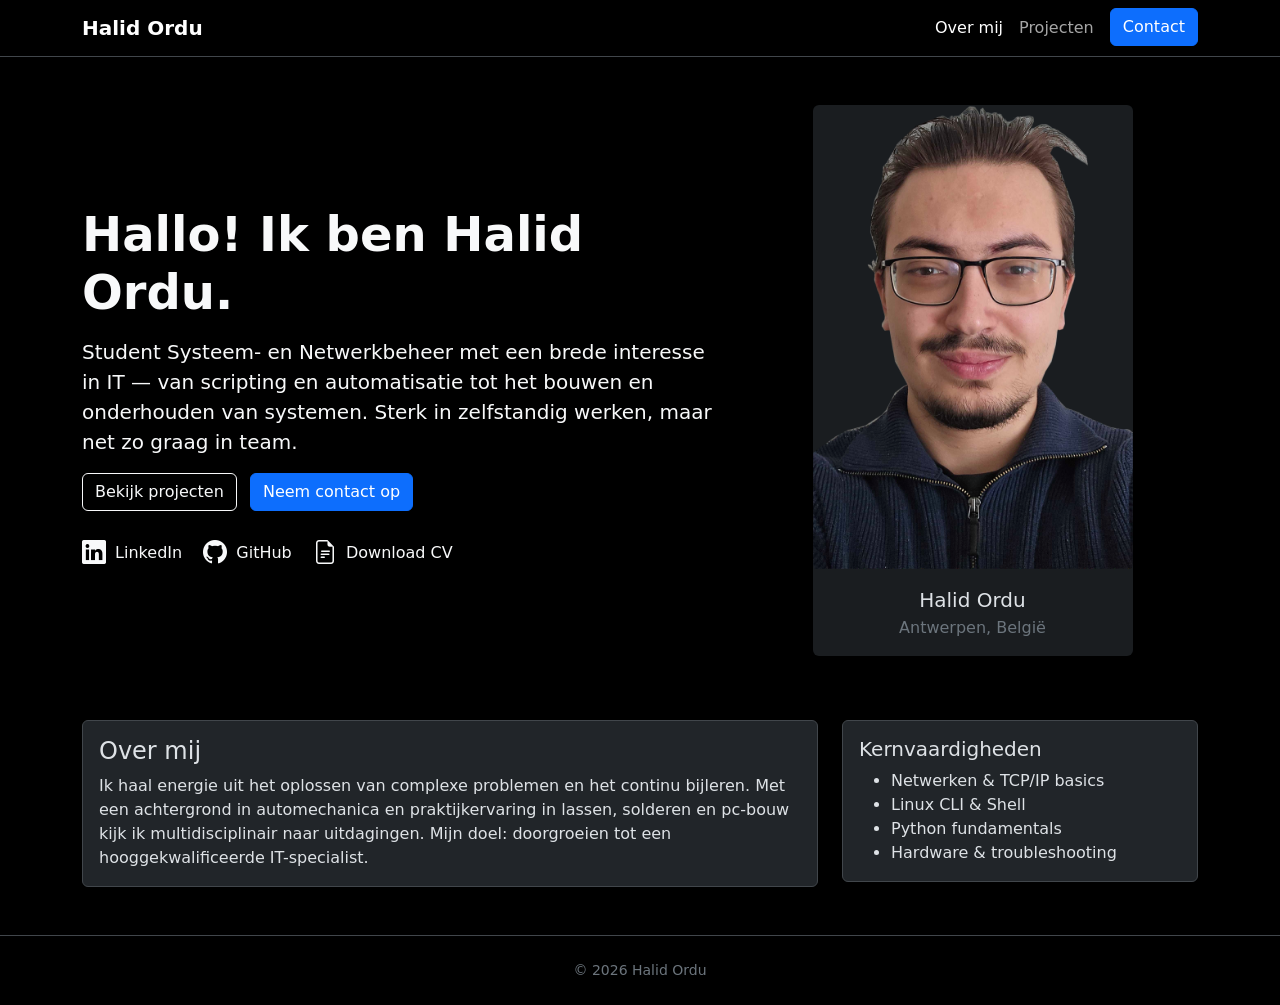
==== index.html @ dc721939 "Add files via upload" ====
<!doctype html>
<html lang="nl-BE" data-bs-theme="dark">
<head>
  <meta charset="utf-8">
  <meta name="viewport" content="width=device-width,initial-scale=1">
  <title>Halid Ordu — Over Mij</title>
  <link href="https://cdn.jsdelivr.net/npm/bootstrap@5.3.3/dist/css/bootstrap.min.css" rel="stylesheet">
  <link href="https://cdn.jsdelivr.net/npm/bootstrap-icons@1.11.3/font/bootstrap-icons.css" rel="stylesheet">
  <link href="style.css" rel="stylesheet">
</head>
<body class="bg-black text-light">

  <header>
    <nav class="navbar navbar-expand-md border-bottom border-secondary-subtle">
      <section class="container">
        <a class="navbar-brand fw-bold" href="index.html">Halid Ordu</a>
        <button class="navbar-toggler" type="button" data-bs-toggle="collapse" data-bs-target="#nav">
          <span class="navbar-toggler-icon"></span>
        </button>
        <section id="nav" class="collapse navbar-collapse">
          <ul class="navbar-nav ms-auto">
            <li class="nav-item"><a class="nav-link active" href="index.html#about">Over mij</a></li>
            <li class="nav-item"><a class="nav-link" href="portfolio.html">Projecten</a></li>
            <li class="nav-item"><a class="btn btn-primary ms-md-2" href="contact.html">Contact</a></li>
          </ul>
        </section>
      </section>
    </nav>
  </header>

 <main>
  <section class="container py-5">
    <article class="row align-items-center g-4">
      <!-- links intro -->
      <section class="col-lg-7">
        <h1 class="display-5 fw-bold">Hallo! Ik ben <span class="text-gradient">Halid Ordu</span>.</h1>
        <p class="lead mt-3">
          Student Systeem- en Netwerkbeheer met een brede interesse in IT —
          van scripting en automatisatie tot het bouwen en onderhouden van systemen.
          Sterk in zelfstandig werken, maar net zo graag in team.
        </p>

        <nav class="mt-3">
          <a class="btn btn-outline-light me-2" href="portfolio.html">Bekijk projecten</a>
          <a class="btn btn-primary" href="contact.html">Neem contact op</a>
        </nav>

        <!-- stuff links -->
        <nav class="mt-4">
          <a href="https://www.linkedin.com/in/ordu-halid-a40811391/?skipRedirect=true" target="_blank" class="me-3 text-decoration-none link-light">
            <i class="bi bi-linkedin fs-4 align-middle me-1"></i> LinkedIn
          </a>
          <a href="https://github.com/Grogu05" target="_blank" class="me-3 text-decoration-none link-light">
            <i class="bi bi-github fs-4 align-middle me-1"></i> GitHub
          </a>
          <a href="files/HalidOrdu_CV.pdf" download class="text-decoration-none link-light">
            <i class="bi bi-file-earmark-text fs-4 align-middle me-1"></i> Download CV
          </a>
        </nav>
      </section>

      <!-- rechter kant, foto -->
      <aside class="col-lg-5 text-center">
        <figure class="card bg-dark-subtle border-0 shadow-sm mx-auto" style="max-width:320px;">
          <img src="assets/images/PhotoMyself.png" alt="Profielfoto van Halid Ordu"
               class="card-img-top img-fluid rounded-3"
               style="object-fit:cover; width:100%; height:auto; border-radius:12px;">
          <figcaption class="card-body text-center">
            <h2 class="h5 mb-1">Halid Ordu</h2>
            <p class="mb-0 text-secondary">Antwerpen, België</p>
          </figcaption>
        </figure>
      </aside>
    </article>
  </section>
</main>


    <!-- tekst onder -->
    <section id="about" class="container pb-5">
      <article class="row g-4">
        <section class="col-xl-8">
          <article class="card bg-dark border-secondary-subtle">
            <section class="card-body">
              <h3 class="h4">Over mij</h3>
              <p class="mb-0">
                Ik haal energie uit het oplossen van complexe problemen en het
                continu bijleren. Met een achtergrond in automechanica en praktijkervaring
                in lassen, solderen en pc-bouw kijk ik multidisciplinair naar uitdagingen.
                Mijn doel: doorgroeien tot een hooggekwalificeerde IT-specialist.
              </p>
            </section>
          </article>
        </section>
        <aside class="col-xl-4">
          <article class="card bg-dark border-secondary-subtle">
            <section class="card-body">
              <h4 class="h5">Kernvaardigheden</h4>
              <ul class="mb-0">
                <li>Netwerken &amp; TCP/IP basics</li>
                <li>Linux CLI &amp; Shell</li>
                <li>Python fundamentals</li>
                <li>Hardware &amp; troubleshooting</li>
              </ul>
            </section>
          </article>
        </aside>
      </article>
    </section>
  </main>

  <footer class="border-top border-secondary-subtle py-4">
    <section class="container small text-center text-secondary">
      © <span id="y"></span> Halid Ordu
    </section>
  </footer>

  <script>
    document.getElementById('y').textContent = new Date().getFullYear();
  </script>
  <script src="https://cdn.jsdelivr.net/npm/bootstrap@5.3.3/dist/js/bootstrap.bundle.min.js"></script>
</body>
</html>
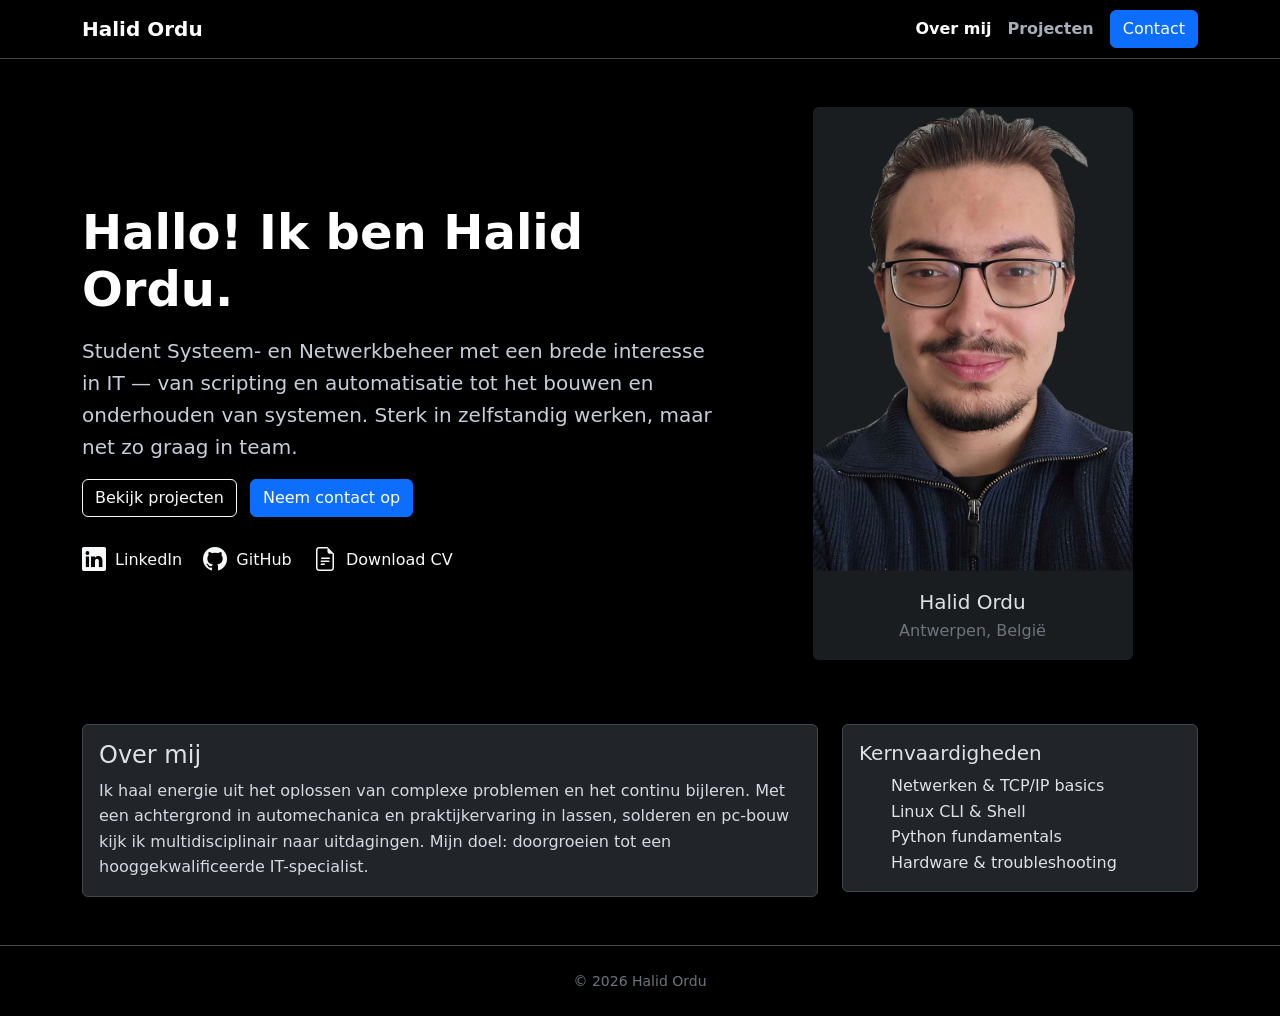
==== commit c944a7e5: "Add files via upload" ====
--- a/index.html
+++ b/index.html
@@ -6,7 +6,8 @@
   <title>Halid Ordu — Over Mij</title>
   <link href="https://cdn.jsdelivr.net/npm/bootstrap@5.3.3/dist/css/bootstrap.min.css" rel="stylesheet">
   <link href="https://cdn.jsdelivr.net/npm/bootstrap-icons@1.11.3/font/bootstrap-icons.css" rel="stylesheet">
-  <link href="style.css" rel="stylesheet">
+  <link href="css/reset.css" rel="stylesheet">
+  <link href="css/style.css" rel="stylesheet">
 </head>
 <body class="bg-black text-light">
 
@@ -114,10 +115,7 @@
       © <span id="y"></span> Halid Ordu
     </section>
   </footer>
-
-  <script>
-    document.getElementById('y').textContent = new Date().getFullYear();
-  </script>
   <script src="https://cdn.jsdelivr.net/npm/bootstrap@5.3.3/dist/js/bootstrap.bundle.min.js"></script>
+  <script src="js/main.js"></script>
 </body>
 </html>
--- a/css/style.css
+++ b/css/style.css
@@ -0,0 +1,184 @@
+/* ===================================================
+   HALID PORTFOLIO - DARK THEME STYLE SHEET
+   ===================================================
+   • Full-bleed dark layout
+   • Sticky top navbar
+   • Accent gradient highlights
+   • Modern soft shadows
+=================================================== */
+
+/* ---------- ROOT COLORS & VARIABLES ---------- */
+:root {
+  --bg: #0a0a0c;
+  --surface: #111215;
+  --edge: rgba(255,255,255,0.06);
+  --text: #e9eaee;
+  --muted: #a7aebb;
+  --accent-1: #7c5cff;
+  --accent-2: #34d2ff;
+  --radius: 18px;
+  --radius-lg: 22px;
+  --shadow-sm: 0 8px 24px rgba(0,0,0,0.45);
+  --shadow-lg: 0 20px 60px rgba(0,0,0,0.6);
+  --font: system-ui, -apple-system, "Segoe UI", Inter, Roboto, sans-serif;
+}
+
+/* ---------- BASE RESET ---------- */
+html { scroll-behavior: smooth; }
+body {
+  margin: 0;
+  background: var(--bg);
+  color: var(--text);
+  font-family: var(--font);
+  line-height: 1.6;
+  overflow-x: hidden;
+  padding-top: 0px; /* offset for navbar height */
+}
+
+/* ---------- TYPOGRAPHY ---------- */
+h1, h2, h3, h4 {
+  color: #fff;
+  font-weight: 800;
+  line-height: 1.2;
+}
+h1 { font-size: clamp(2rem, 4.5vw, 3.5rem); }
+p { color: var(--muted); }
+a { text-decoration: none; transition: color 0.25s ease; }
+a:hover { color: var(--accent-2); }
+
+/* gradient text highlight */
+.accent {
+  background: linear-gradient(90deg, var(--accent-1), var(--accent-2));
+  -webkit-background-clip: text;
+  background-clip: text;
+  color: transparent;
+}
+
+/* ---------- NAVBAR ---------- */
+header.navbar {
+  position: fixed;     /* stick to top */
+  top: 0; left: 0; right: 0;
+  width: 100%;
+  background: rgba(16,17,22,0.9) !important; /* dark glass effect */
+  border-bottom: 1px solid var(--edge);
+  backdrop-filter: blur(10px);
+  z-index: 1000;
+  box-shadow: 0 2px 14px rgba(0,0,0,0.4);
+}
+
+/* inner section centers content */
+header.navbar .nav-inner {
+  max-width: 1200px;
+  margin: 0 auto;
+  padding: 0.8rem 1.5rem;
+  display: flex;
+  align-items: center;
+  justify-content: space-between;
+}
+
+/* left name block */
+.brand-title strong {
+  font-weight: 700;
+  font-size: 1rem;
+  color: #fff;
+}
+.brand-title small {
+  font-weight: 500;
+  color: var(--muted);
+}
+
+/* right links */
+.nav-link {
+  color: var(--muted);
+  font-weight: 600;
+  padding: 0.4rem 0.6rem;
+}
+.nav-link:hover {
+  color: #fff;
+}
+
+/* contact button */
+.btn-contact {
+  background: linear-gradient(90deg, var(--accent-1), var(--accent-2));
+  color: #fff !important;
+  font-weight: 700;
+  padding: 0.5rem 1rem;
+  border-radius: 999px;
+  border: none;
+  box-shadow: 0 0 16px rgba(124,92,255,0.35);
+  transition: transform 0.15s ease, filter 0.25s ease, box-shadow 0.25s ease;
+}
+.btn-contact:hover {
+  filter: brightness(1.15);
+  transform: translateY(-1px);
+  box-shadow: 0 0 24px rgba(124,92,255,0.55);
+}
+
+/* ---------- SECTIONS ---------- */
+.panel {
+  background: var(--surface);
+  border: 1px solid var(--edge);
+  border-radius: var(--radius);
+  box-shadow: var(--shadow-lg);
+  padding: 2rem;
+  margin-bottom: 2rem;
+}
+.panel-soft { background: #15161a; }
+
+/* center containers */
+.container-xxl {
+  max-width: 1200px;
+  margin: 0 auto;
+}
+
+/* ---------- IMAGES ---------- */
+img, figure img {
+  max-width: 100%;
+  height: auto;
+  border-radius: var(--radius);
+  display: block;
+}
+
+/* ---------- MISC ---------- */
+hr { border-color: var(--edge); opacity: 0.4; }
+footer { text-align: center; padding: 2rem; color: var(--muted); }
+
+/* ---------- RESPONSIVE ---------- */
+@media (max-width: 992px) {
+  header.navbar .nav-inner {
+    flex-direction: column;
+    gap: 0.5rem;
+  }
+  .nav-link { padding: 0.3rem 0; }
+}
+/* ---- Text contrast fixes ---- */
+
+/* Default paragraphs: readable, high contrast */
+p { 
+  color: #d6d9e2;           /* brighter than --muted */
+}
+
+/* Lead paragraph: slightly dimmer than pure text, still readable */
+.lead { 
+  color: #c8cdd7 !important; 
+}
+
+/* Only use this gray when you explicitly want low contrast */
+.text-muted { 
+  color: var(--muted) !important; 
+}
+
+/* Ensure panels inherit proper text color */
+.panel { 
+  color: #e9eaee; 
+}
+
+/* Smoothing improves legibility on Windows browsers */
+html, body {
+  -webkit-font-smoothing: antialiased;
+  -moz-osx-font-smoothing: grayscale;
+  text-rendering: optimizeLegibility;
+}
+/* === Profile Card Adjustments === */
+
+
